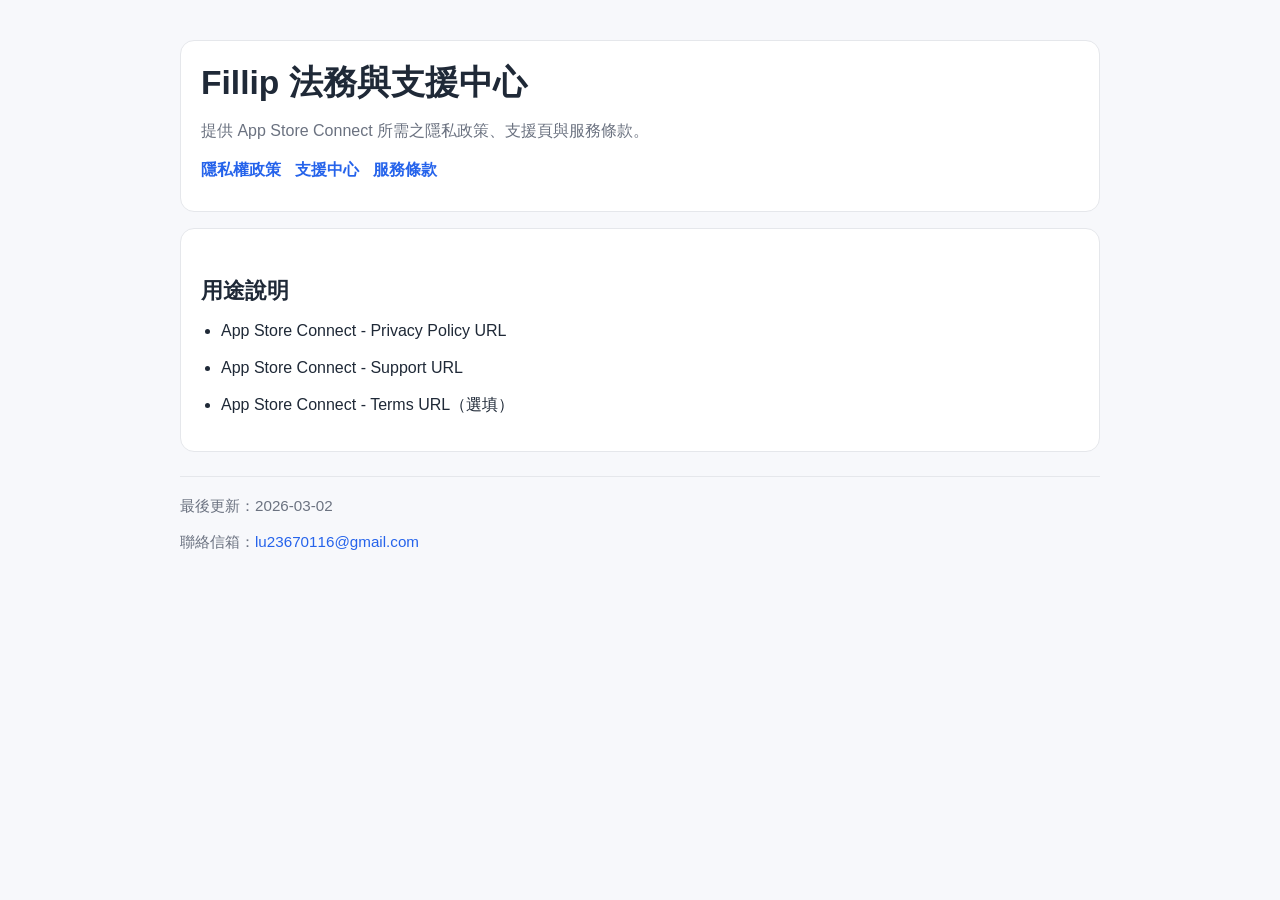
==== index.html @ 0eecedf4 "Initial legal static site" ====
<!doctype html>
<html lang="zh-Hant">
  <head>
    <meta charset="UTF-8" />
    <meta name="viewport" content="width=device-width, initial-scale=1" />
    <title>Fillip 法務與支援中心</title>
    <meta name="description" content="Fillip App 法務文件與客服支援頁面入口。" />
    <link rel="stylesheet" href="./styles.css" />
  </head>
  <body>
    <main class="container">
      <section class="card">
        <h1>Fillip 法務與支援中心</h1>
        <p class="muted">提供 App Store Connect 所需之隱私政策、支援頁與服務條款。</p>
        <nav aria-label="主要頁面">
          <a href="./privacy.html">隱私權政策</a>
          <a href="./support.html">支援中心</a>
          <a href="./terms.html">服務條款</a>
        </nav>
      </section>

      <section class="card">
        <h2>用途說明</h2>
        <ul>
          <li>App Store Connect - Privacy Policy URL</li>
          <li>App Store Connect - Support URL</li>
          <li>App Store Connect - Terms URL（選填）</li>
        </ul>
      </section>

      <footer class="footer">
        <p>最後更新：2026-03-02</p>
        <p>聯絡信箱：<a href="lu23670116@gmail.com">lu23670116@gmail.com</a></p>
      </footer>
    </main>
  </body>
</html>
---- styles.css ----
:root {
  color-scheme: light dark;
  --bg: #f7f8fb;
  --card: #ffffff;
  --text: #1f2937;
  --subtle: #6b7280;
  --line: #e5e7eb;
  --brand: #2563eb;
}

@media (prefers-color-scheme: dark) {
  :root {
    --bg: #0f172a;
    --card: #111827;
    --text: #e5e7eb;
    --subtle: #9ca3af;
    --line: #1f2937;
    --brand: #60a5fa;
  }
}

* {
  box-sizing: border-box;
}

body {
  margin: 0;
  background: var(--bg);
  color: var(--text);
  font-family: -apple-system, BlinkMacSystemFont, "Segoe UI", "Noto Sans TC", "PingFang TC", "Microsoft JhengHei", sans-serif;
  line-height: 1.7;
}

.container {
  width: min(920px, calc(100% - 32px));
  margin: 0 auto;
  padding: 24px 0 64px;
}

.card {
  background: var(--card);
  border: 1px solid var(--line);
  border-radius: 14px;
  padding: 20px;
  margin-top: 16px;
}

h1,
h2,
h3 {
  line-height: 1.3;
  margin: 0 0 12px;
}

h1 {
  font-size: clamp(1.6rem, 3vw, 2.1rem);
}

h2 {
  margin-top: 28px;
  font-size: clamp(1.15rem, 2.2vw, 1.35rem);
}

p,
li {
  margin: 0 0 10px;
}

ul {
  margin: 8px 0 12px 20px;
  padding: 0;
}

a {
  color: var(--brand);
  text-decoration: none;
}

a:hover {
  text-decoration: underline;
}

nav {
  display: flex;
  flex-wrap: wrap;
  gap: 8px 14px;
  margin: 12px 0 8px;
}

nav a {
  font-weight: 600;
}

.muted {
  color: var(--subtle);
}

.footer {
  margin-top: 24px;
  padding-top: 16px;
  border-top: 1px solid var(--line);
  color: var(--subtle);
  font-size: 0.95rem;
}
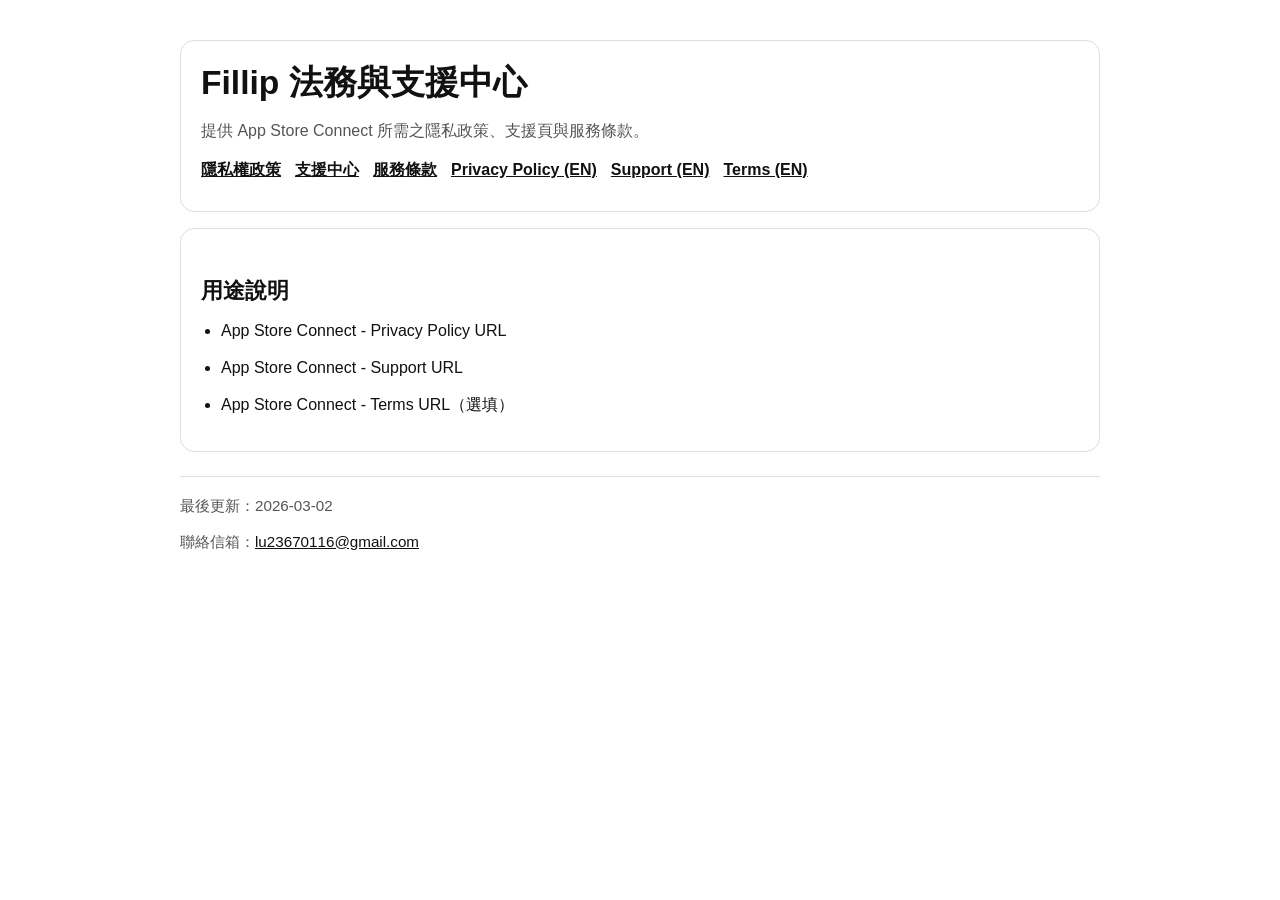
==== commit 158ceb95: "英文" ====
--- a/index.html
+++ b/index.html
@@ -16,6 +16,9 @@
           <a href="./privacy.html">隱私權政策</a>
           <a href="./support.html">支援中心</a>
           <a href="./terms.html">服務條款</a>
+          <a href="./privacy-en.html">Privacy Policy (EN)</a>
+          <a href="./support-en.html">Support (EN)</a>
+          <a href="./terms-en.html">Terms (EN)</a>
         </nav>
       </section>
 
--- a/styles.css
+++ b/styles.css
@@ -1,22 +1,11 @@
 :root {
-  color-scheme: light dark;
-  --bg: #f7f8fb;
+  color-scheme: light;
+  --bg: #ffffff;
   --card: #ffffff;
-  --text: #1f2937;
-  --subtle: #6b7280;
-  --line: #e5e7eb;
-  --brand: #2563eb;
-}
-
-@media (prefers-color-scheme: dark) {
-  :root {
-    --bg: #0f172a;
-    --card: #111827;
-    --text: #e5e7eb;
-    --subtle: #9ca3af;
-    --line: #1f2937;
-    --brand: #60a5fa;
-  }
+  --text: #111111;
+  --subtle: #555555;
+  --line: #dddddd;
+  --brand: #111111;
 }
 
 * {
@@ -73,11 +62,11 @@
 
 a {
   color: var(--brand);
-  text-decoration: none;
+  text-decoration: underline;
 }
 
 a:hover {
-  text-decoration: underline;
+  opacity: 0.85;
 }
 
 nav {
